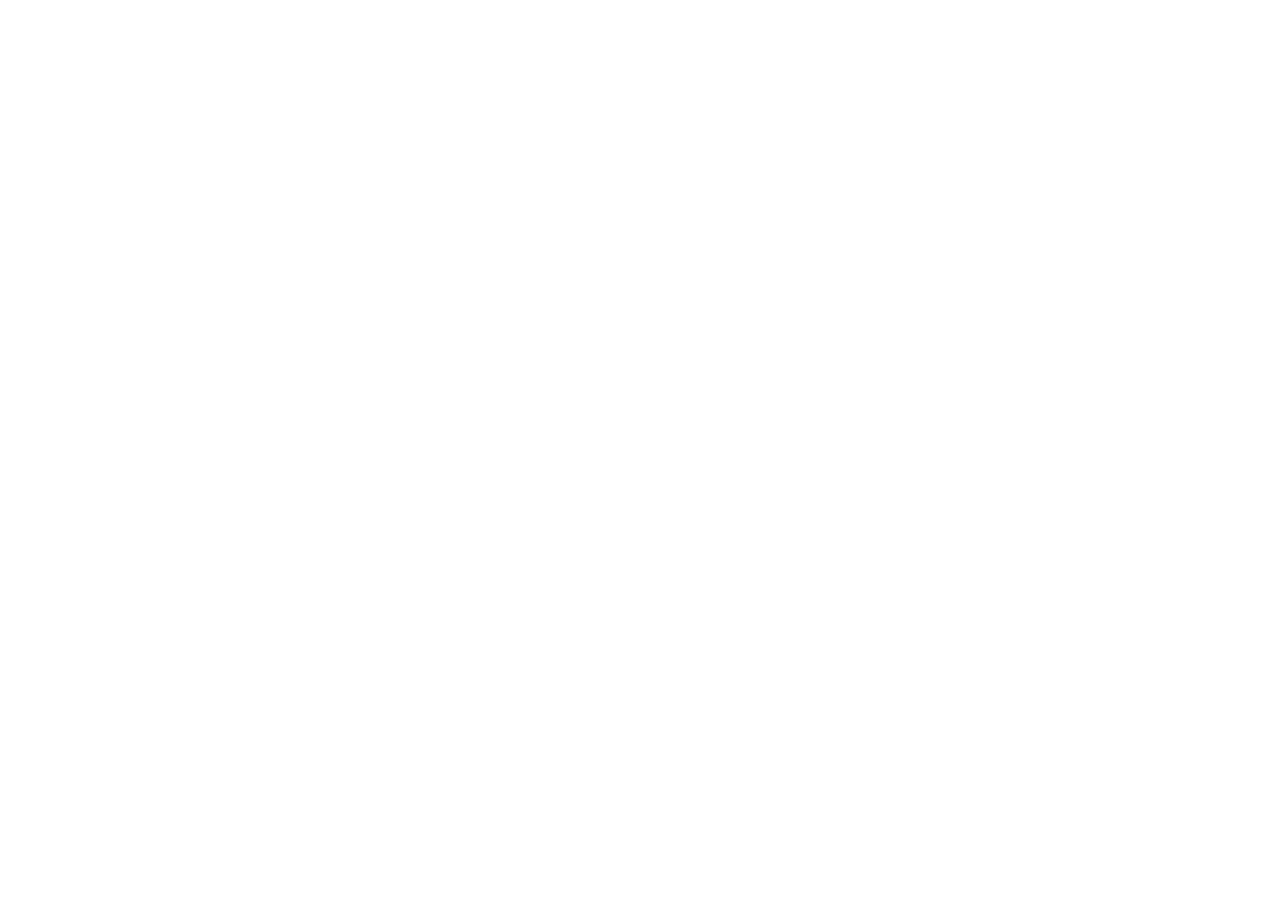
==== ims-2310/a1/index.html @ 5e6ee159 "Add files via upload" ====
<!DOCTYPE html>

<html lang="en">

    <head>

        <meta charset="utf-8" name="viewport" content="width=device-width, initial-scale=1.0">

        <link rel="stylesheet" href="style.css">

        <script src="script.js"></script>

    </head>

    <body>

    </body>

</html>
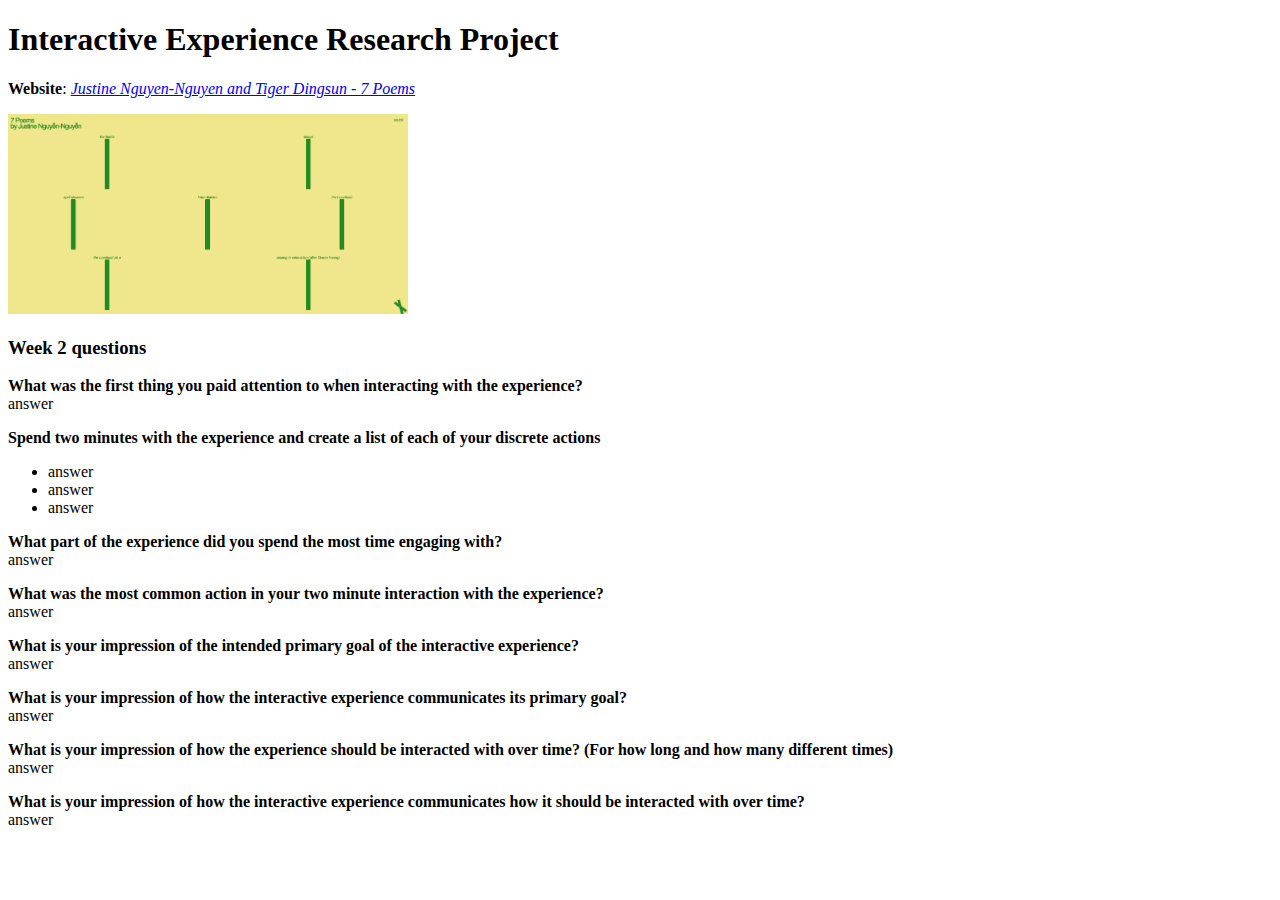
==== commit 48a78e64: "Add files via upload" ====
--- a/ims-2310/a1/index.html
+++ b/ims-2310/a1/index.html
@@ -10,10 +10,81 @@
 
         <script src="script.js"></script>
 
+        <title>Interactive Experience Research Project</title>
+
     </head>
 
     <body>
 
+        <h1>Interactive Experience Research Project</h1> 
+
+        <section>
+            <p>
+                <b>Website</b>: <a href="https://tdingsun.github.io/justine/" target="_blank"> <i>Justine Nguyen-Nguyen and Tiger Dingsun - 7 Poems</i> </a>
+            </p>
+
+            <img src="./img/7 poems scrnshot.png" width="400" height="200" alt="screenshot of a webpage titled 7 poems by Justine Nguyen-Nguyen and Tiger Dingsun. There are seven green vertical bars with poem names.">
+        </section>
+
+        <section>
+
+            <h3>Week 2 questions</h3> 
+
+                <p id="Q1">
+                    <b>What was the first thing you paid attention to when interacting with the experience?</b>
+                    <br>
+                    answer
+                </p>
+                
+                <p id="Q2">
+                    <b>Spend two minutes with the experience and create a list of each of your discrete actions</b>
+                    <br>
+                    <ul>
+                        <li>answer</li>
+                        <li>answer</li>
+                        <li>answer</li>
+                    </ul>
+                </p>
+
+                <p id="Q3">
+                    <b>What part of the experience did you spend the most time engaging with?</b>
+                    <br>
+                    answer
+                </p>
+
+                <p id="Q4">
+                    <b>What was the most common action in your two minute interaction with the experience?</b>
+                    <br>
+                    answer
+                </p>
+                
+                <p id="Q5">
+                    <b>What is your impression of the intended primary goal of the interactive experience?</b>
+                    <br>
+                    answer 
+                </p>
+
+                <p id="Q6">
+                    <b>What is your impression of how the interactive experience communicates its primary goal?</b>
+                    <br>
+                    answer
+                </p>
+
+                <p id="Q7">
+                    <b>What is your impression of how the experience should be interacted with over time? (For how long and how many different times)</b>
+                    <br>
+                    answer
+                </p>
+
+                <p id="Q8">
+                    <b>What is your impression of how the interactive experience communicates how it should be interacted with over time?</b>
+                    <br>
+                    answer
+                </p>
+
+        </section>
+
+
     </body>
 
 </html>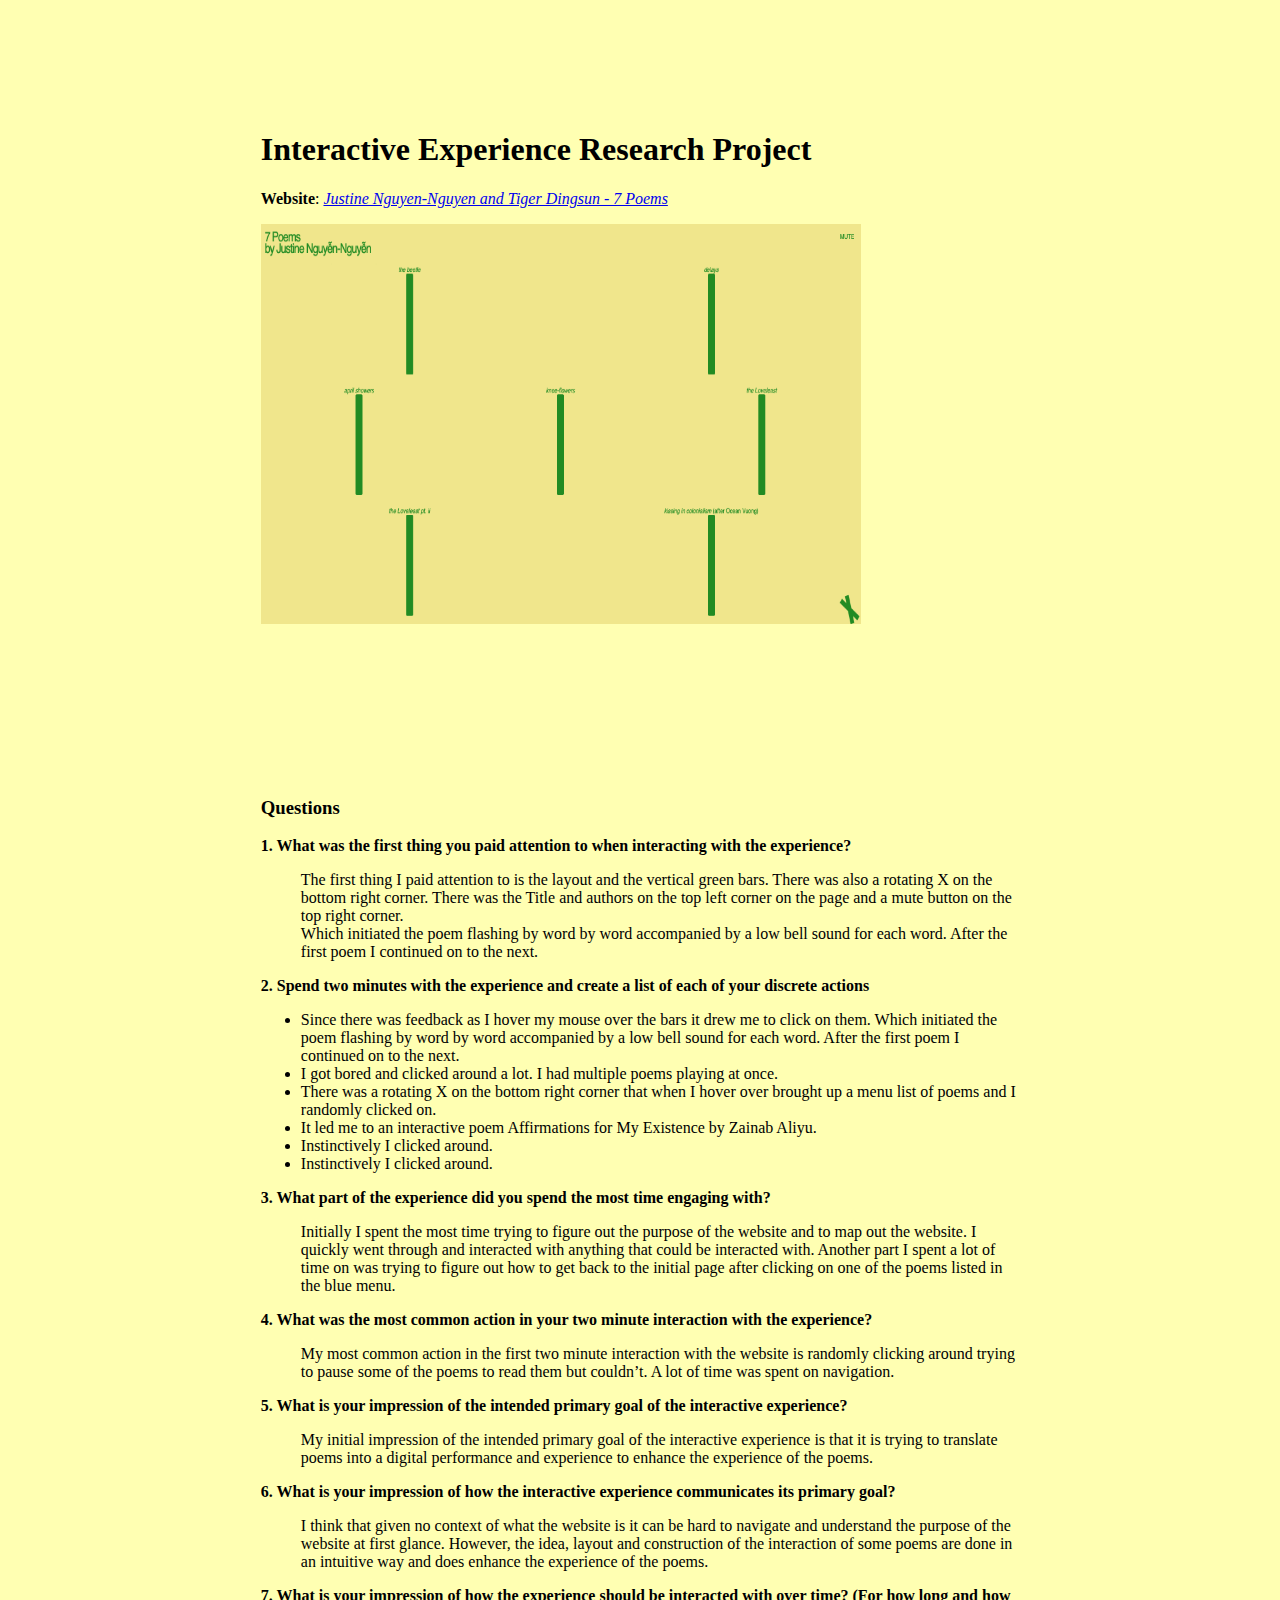
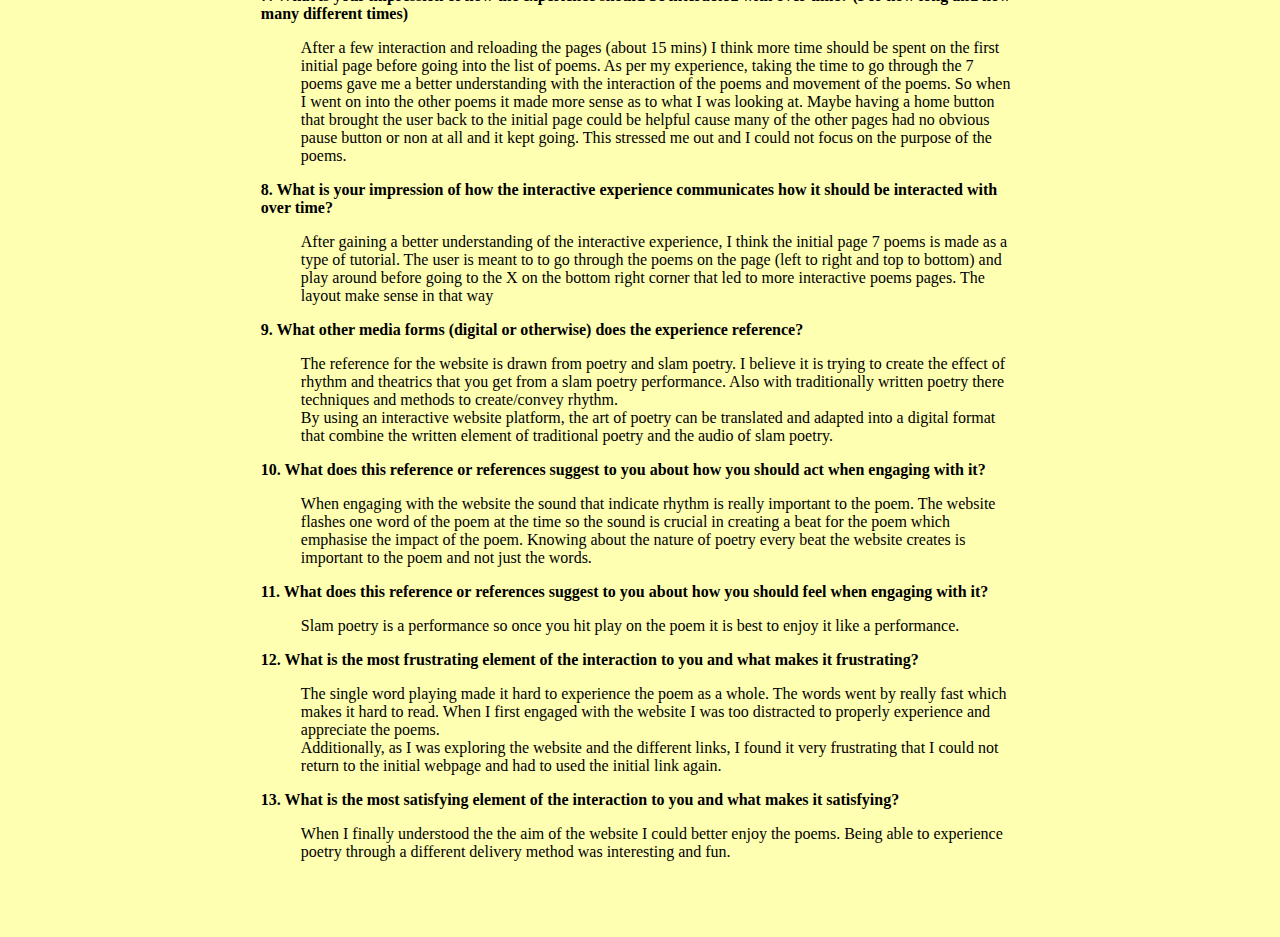
==== commit d746627e: "Add files via upload" ====
--- a/ims-2310/a1/index.html
+++ b/ims-2310/a1/index.html
@@ -16,70 +16,135 @@
 
     <body>
 
-        <h1>Interactive Experience Research Project</h1> 
+        <section class="section-box">
 
-        <section>
+            <h1>Interactive Experience Research Project</h1> 
+
             <p>
                 <b>Website</b>: <a href="https://tdingsun.github.io/justine/" target="_blank"> <i>Justine Nguyen-Nguyen and Tiger Dingsun - 7 Poems</i> </a>
             </p>
 
-            <img src="./img/7 poems scrnshot.png" width="400" height="200" alt="screenshot of a webpage titled 7 poems by Justine Nguyen-Nguyen and Tiger Dingsun. There are seven green vertical bars with poem names.">
+            <img src="./img/7 poems scrnshot.png" width="600" height="400" alt="screenshot of a webpage titled 7 poems by Justine Nguyen-Nguyen and Tiger Dingsun. There are seven green vertical bars with poem names.">
+       
         </section>
 
-        <section>
+        <section class="section-box">
 
-            <h3>Week 2 questions</h3> 
+            <h3>Questions</h3> 
 
                 <p id="Q1">
-                    <b>What was the first thing you paid attention to when interacting with the experience?</b>
+                    <b>1. What was the first thing you paid attention to when interacting with the experience?</b>
                     <br>
-                    answer
+                    <ul>
+                        The first thing I paid attention to is the layout and the vertical green bars. There was also a rotating X on the bottom right corner. There was the Title and authors on the top left corner on the page and a mute button on the top right corner. 
+                        <br>
+                        Which initiated the poem flashing by word by word accompanied by a low bell sound for each word. After the first poem I continued on to the next.
+                    </ul>
                 </p>
                 
                 <p id="Q2">
-                    <b>Spend two minutes with the experience and create a list of each of your discrete actions</b>
+                    <b>2. Spend two minutes with the experience and create a list of each of your discrete actions</b>
                     <br>
                     <ul>
-                        <li>answer</li>
-                        <li>answer</li>
-                        <li>answer</li>
+                        <li>Since there was feedback as I hover my mouse over the bars it drew me to click on them. Which initiated the poem flashing by word by word accompanied by a low bell sound for each word. After the first poem I continued on to the next.</li>
+                        <li>I got bored and clicked around a lot. I had multiple poems playing at once. </li>
+                        <li>There was a rotating X on the bottom right corner that when I hover over brought up a menu list of poems and I randomly clicked on.</li>
+                        <li>It led me to an interactive poem Affirmations for My Existence by Zainab Aliyu. </li>
+                        <li>Instinctively I clicked around.</li>
+                        <li>Instinctively I clicked around.</li>
                     </ul>
                 </p>
 
                 <p id="Q3">
-                    <b>What part of the experience did you spend the most time engaging with?</b>
+                    <b>3. What part of the experience did you spend the most time engaging with?</b>
                     <br>
-                    answer
+                    <ul>
+                        Initially I spent the most time trying to figure out the purpose of the website and to map out the website. I quickly went through and interacted with anything that could be interacted with. Another part I spent a lot of time on was trying to figure out how to get back to the initial page after clicking on one of the poems listed in the blue menu. 
+                    </ul>
                 </p>
 
                 <p id="Q4">
-                    <b>What was the most common action in your two minute interaction with the experience?</b>
+                    <b>4. What was the most common action in your two minute interaction with the experience?</b>
                     <br>
-                    answer
+                    <ul>
+                        My most common action in the first two minute interaction with the website is randomly clicking around trying to pause some of the poems to read them but couldn’t. A lot of time was spent on navigation. 
+                    </ul>
                 </p>
                 
                 <p id="Q5">
-                    <b>What is your impression of the intended primary goal of the interactive experience?</b>
+                    <b>5. What is your impression of the intended primary goal of the interactive experience?</b>
                     <br>
-                    answer 
+                    <ul>
+                        My initial impression of the intended primary goal of the interactive experience is that it is trying to translate poems into a digital performance and experience to enhance the experience of the poems. 
+                    </ul>
                 </p>
 
                 <p id="Q6">
-                    <b>What is your impression of how the interactive experience communicates its primary goal?</b>
+                    <b>6. What is your impression of how the interactive experience communicates its primary goal?</b>
                     <br>
-                    answer
+                    <ul>
+                        I think that given no context of what the website is it can be hard to navigate and understand the purpose of the website at first glance. However, the idea, layout and construction of the interaction of some poems are done in an intuitive way and does enhance the experience of the poems. 
+                    </ul>
                 </p>
 
                 <p id="Q7">
-                    <b>What is your impression of how the experience should be interacted with over time? (For how long and how many different times)</b>
+                    <b>7. What is your impression of how the experience should be interacted with over time? (For how long and how many different times)</b>
                     <br>
-                    answer
+                    <ul>
+                        After a few interaction and reloading the pages (about 15 mins) I think more time should be spent on the first initial page before going into the list of poems. As per my experience, taking the time to go through the 7 poems gave me a better understanding with the interaction of the poems and movement of the poems. So when I went on into the other poems it made more sense as to what I was looking at. Maybe having a home button that brought the user back to the initial page could be helpful cause many of the other pages had no obvious pause button or non at all and it kept going. This stressed me out and I could not focus on the purpose of the poems. 
+                    </ul>
                 </p>
 
                 <p id="Q8">
-                    <b>What is your impression of how the interactive experience communicates how it should be interacted with over time?</b>
+                    <b>8. What is your impression of how the interactive experience communicates how it should be interacted with over time?</b>
                     <br>
-                    answer
+                    <ul>
+                        After gaining a better understanding of the interactive experience, I think the initial page  7 poems  is made as a type of tutorial. The user is meant to to go through the poems on the page (left to right and top to bottom) and play around before going to the X on the bottom right corner that led to more interactive poems pages. The layout make sense in that way 
+                    </ul>
+                </p>
+
+                <p id="Q9">
+                    <b>9. What other media forms (digital or otherwise) does the experience reference?</b>
+                    <br>
+                    <ul>
+                        The reference for the website is drawn from poetry and slam poetry. I believe it is trying to create the effect of rhythm and theatrics that you get from a slam poetry performance. Also with traditionally written poetry there techniques and methods to create/convey rhythm. 
+                        <br>
+                        By using an interactive website platform, the art of poetry can be  translated and adapted into a digital format that combine the written element of traditional poetry and the audio of slam poetry.
+                    </ul>
+                </p>
+
+                <p id="Q10">
+                    <b>10. What does this reference or references suggest to you about how you should act when engaging with it?</b>
+                    <br>
+                    <ul>
+                        When engaging with the website the sound that indicate rhythm is really important to the poem. The website flashes one word of the poem at the time so the sound is crucial in creating a beat for the poem which emphasise the impact of the poem. Knowing about the nature of poetry every beat the website creates is important to the poem and not just the words.
+                    </ul>
+                </p>
+
+                <p id="Q11">
+                    <b>11. What does this reference or references suggest to you about how you should feel when engaging with it?</b>
+                    <br>
+                    <ul>
+                        Slam poetry is a performance so once you hit play on the poem it is best to enjoy it like a performance.  
+                    </ul>
+                </p>
+
+                <p id="Q12">
+                    <b>12. What is the most frustrating element of the interaction to you and what makes it frustrating?</b>
+                    <br>
+                    <ul>
+                        The single word playing made it hard to experience the poem as a whole. The words went by really fast which makes it hard to read.  When I first engaged with the website I was too distracted to properly experience and appreciate the poems. 
+                        <br>
+                        Additionally, as I was exploring the website and the different links, I found it very frustrating that I could not return to the initial webpage and had to used the initial link again.
+                    </ul>
+                </p>
+
+                <p id="Q13">
+                    <b>13. What is the most satisfying element of the interaction to you and what makes it satisfying?</b>
+                    <br>
+                    <ul>
+                        When I finally understood the the aim of the website I could better enjoy the poems. Being able to experience poetry through a different delivery method was interesting and fun.
+                    </ul>
                 </p>
 
         </section>
--- a/ims-2310/a1/style.css
+++ b/ims-2310/a1/style.css
@@ -0,0 +1,15 @@
+
+body {
+    background-color: rgb(255, 255, 178);
+}
+
+
+.section-box {
+    max-width: 60%;
+    display: block;
+    padding: 40px;
+    margin: auto;
+    margin-top: 70px;
+    margin-bottom: 20px;
+
+}